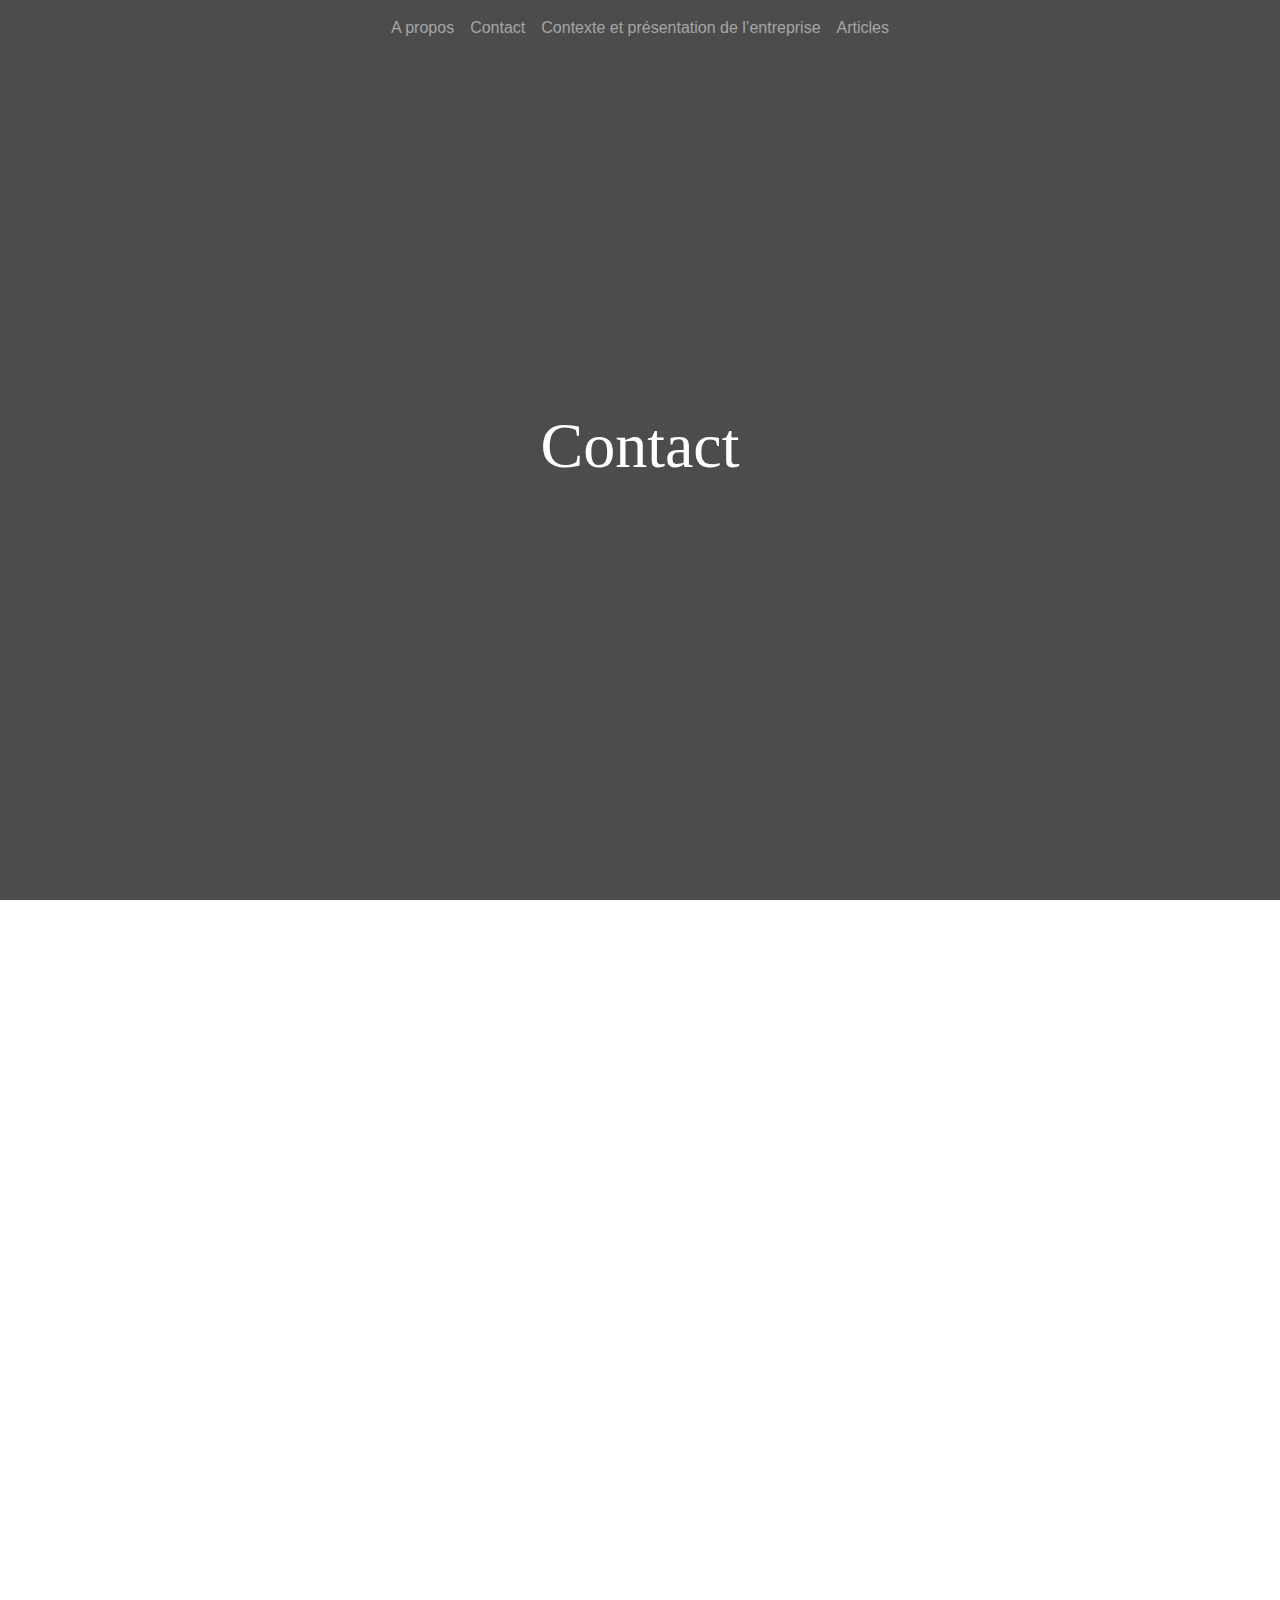
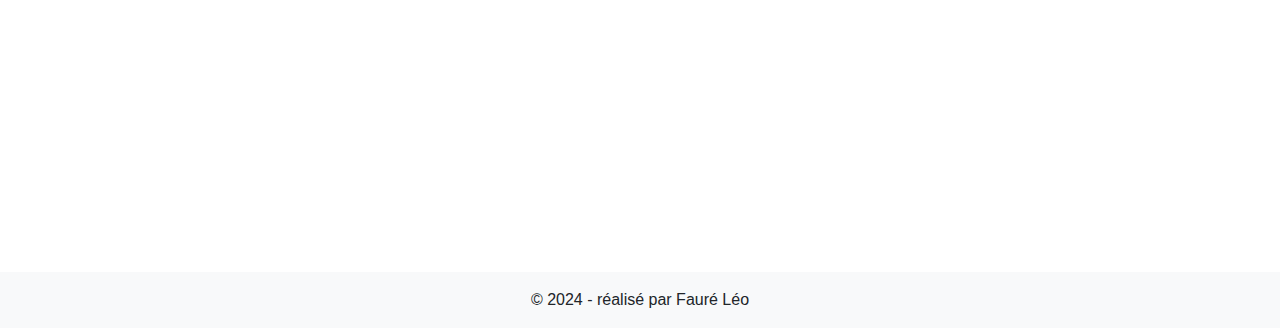
==== src/web/contact.html @ 64feadf0 "add animation js" ====
<!DOCTYPE html>
<html lang="en">
<head>
    <meta charset="UTF-8">
    <meta name="viewport" content="width=device-width, initial-scale=1.0">
    <meta name="description" content="contact de Fauré Léo">
    <title>Contact</title>
    <link href="https://stackpath.bootstrapcdn.com/bootstrap/4.5.2/css/bootstrap.min.css" rel="stylesheet">
    <link rel="stylesheet" href="../css/contact_stylesheet.css">
</head>
<body class="d-flex flex-column min-vh-100">
<header class="header">
    <div class="overlay">
        <div>
            <h1 class="header-title fade-in">Contact</h1>
        </div>
    </div>
    <nav class="navbar navbar-expand-md navbar-dark bg-transparent position-absolute w-100">
        <button class="navbar-toggler" type="button" data-toggle="collapse" data-target="#navbarNav" aria-controls="navbarNav" aria-expanded="false" aria-label="Toggle navigation">
            <span class="navbar-toggler-icon"></span>
        </button>
        <div class="collapse navbar-collapse justify-content-center fade-in" id="navbarNav">
            <ul class="navbar-nav">
                <li class="nav-item">
                    <a class="nav-link" href="../../index.html">A propos</a>
                </li>
                <li class="nav-item">
                    <a class="nav-link" href="contact.html">Contact</a>
                </li>
                <li class="nav-item">
                    <a class="nav-link" href="context.html">Contexte et présentation de l’entreprise</a>
                </li>
                <li class="nav-item">
                    <a class="nav-link" href="ticket.html">Articles</a>
                </li>
            </ul>
        </div>
    </nav>
</header>

<div class="col-md-4 center fade-in">
    <img src="../img/documents/moi.jpg" alt="pdp" class="img-fluid profile-img" height="50px">
</div>

<div class="container my-4 flex-grow-1 fade-in">
    <h2 class="text-center my-4">où me trouver ?</h2>
    <div class="row">
        <div class="col-md-4">
            <a href="tel:+33640212651">
            <div class="widget">
                <img src="../img/icon/phone.png" alt="Phone">
                <p>06 40 21 26 51</p>
            </div>
            </a>
        </div>
        <div class="col-md-4">
            <a href="https://github.com/devilsc0d3" target="_blank">
            <div class="widget">
                <img src="../img/icon/github.png" alt="GitHub">
                <p>GitHub</p>
            </div>
            </a>
        </div>
        <div class="col-md-4">
            <a href="https://www.linkedin.com/public-profile/settings?trk=d_flagship3_profile_self_view_public_profile" target="_blank">
            <div class="widget">
                <img src="../img/icon/linkedin.png" alt="LinkedIn">
                <p>LinkedIn</p>
            </div>
            </a>
        </div>
        <div class="col-md-4">
            <a href="https://www.google.fr/maps/place/3+Rue+Henri+Moissan,+31200+Toulouse/@43.6240384,1.4548992,14z/data=!4m6!3m5!1s0x12aea34cb9381bc3:0x432867796903403d!8m2!3d43.6291571!4d1.4569888!16s%2Fg%2F11c11zjp73?entry=ttu" target="_blank">
            <div class="widget">
                <img src="../img/icon/home.png" alt="Address">
                <p>3 rue Henri Moissan, 31200</p>
            </div>
            </a>
        </div>
        <div class="col-md-4">
            <a href="mailto:faureleo736@gmail.com">
            <div class="widget">
                <img src="../img/icon/mail.png" alt="Address">
                <p>faureleo736@gmail.com</p>
            </div>
            </a>
        </div>
        <div class="col-md-4">
            <a href="https://www.instagram.com/leo.faure/" target="_blank">
                <div class="widget">
                    <img src="../img/icon/instagram.png" alt="Instagram">
                    <p>Instagram</p>
                </div>
            </a>
        </div>
    </div>
</div>
<footer class="bg-light text-center py-3">
    &copy; 2024 - réalisé par Fauré Léo
</footer>
<script src="../animation.js"></script>
<script src="https://code.jquery.com/jquery-3.5.1.slim.min.js"></script>
<script src="https://cdn.jsdelivr.net/npm/@popperjs/core@2.9.2/dist/umd/popper.min.js"></script>
<script src="https://stackpath.bootstrapcdn.com/bootstrap/4.5.2/js/bootstrap.min.js"></script>
</body>
</html>
---- src/css/contact_stylesheet.css ----
.header {
    height: 100vh;
    background: url('../img/background/11.jpg') no-repeat center center/cover;
    position: relative;
}
.overlay {
    position: absolute;
    top: 0;
    left: 0;
    width: 100%;
    height: 100%;
    background-color: rgba(0, 0, 0, 0.7);
    display: flex;
    justify-content: center;
    align-items: center;
    color: white;
    text-align: center;
}
.header-title {
    font-size: 2rem;
}
@media (min-width: 768px) {
    .header-title {
        font-size: 3rem;
    }
}
@media (min-width: 992px) {
    .header-title {
        font-size: 4rem;
    }
}
.widget {
    min-width: 200px;
    text-align: center;
    padding: 20px;
    margin: 20px;
    border-radius: 8px;
    box-shadow: 0 4px 8px rgba(0, 0, 0, 0.1);
    background-color: transparent;
    transition: all 0.3s;
}
.widget img {
    width: 50px;
    height: 50px;
}
a {
    text-decoration: none;
    color: inherit;
    fony-weight: bold;

}

a:hover {
    text-decoration: none;
    color: inherit;
    fony-weight: bold;
}

.widget:hover {
    scale: 1.2;
    text-decoration: none;
    color: inherit;
}

.profile-img {
    border-radius: 50%;
}

.center {
    margin: 50px auto;
}

h1 {
    font-family: "Bauhaus 93", serif;
}

/* CSS for animations */
.fade-in {
    opacity: 0;
    transform: translateY(20px);
    transition: opacity 0.8s ease-out, transform 0.8s ease-out;
}

.fade-in.appear {
    opacity: 1;
    transform: translateY(0);
}
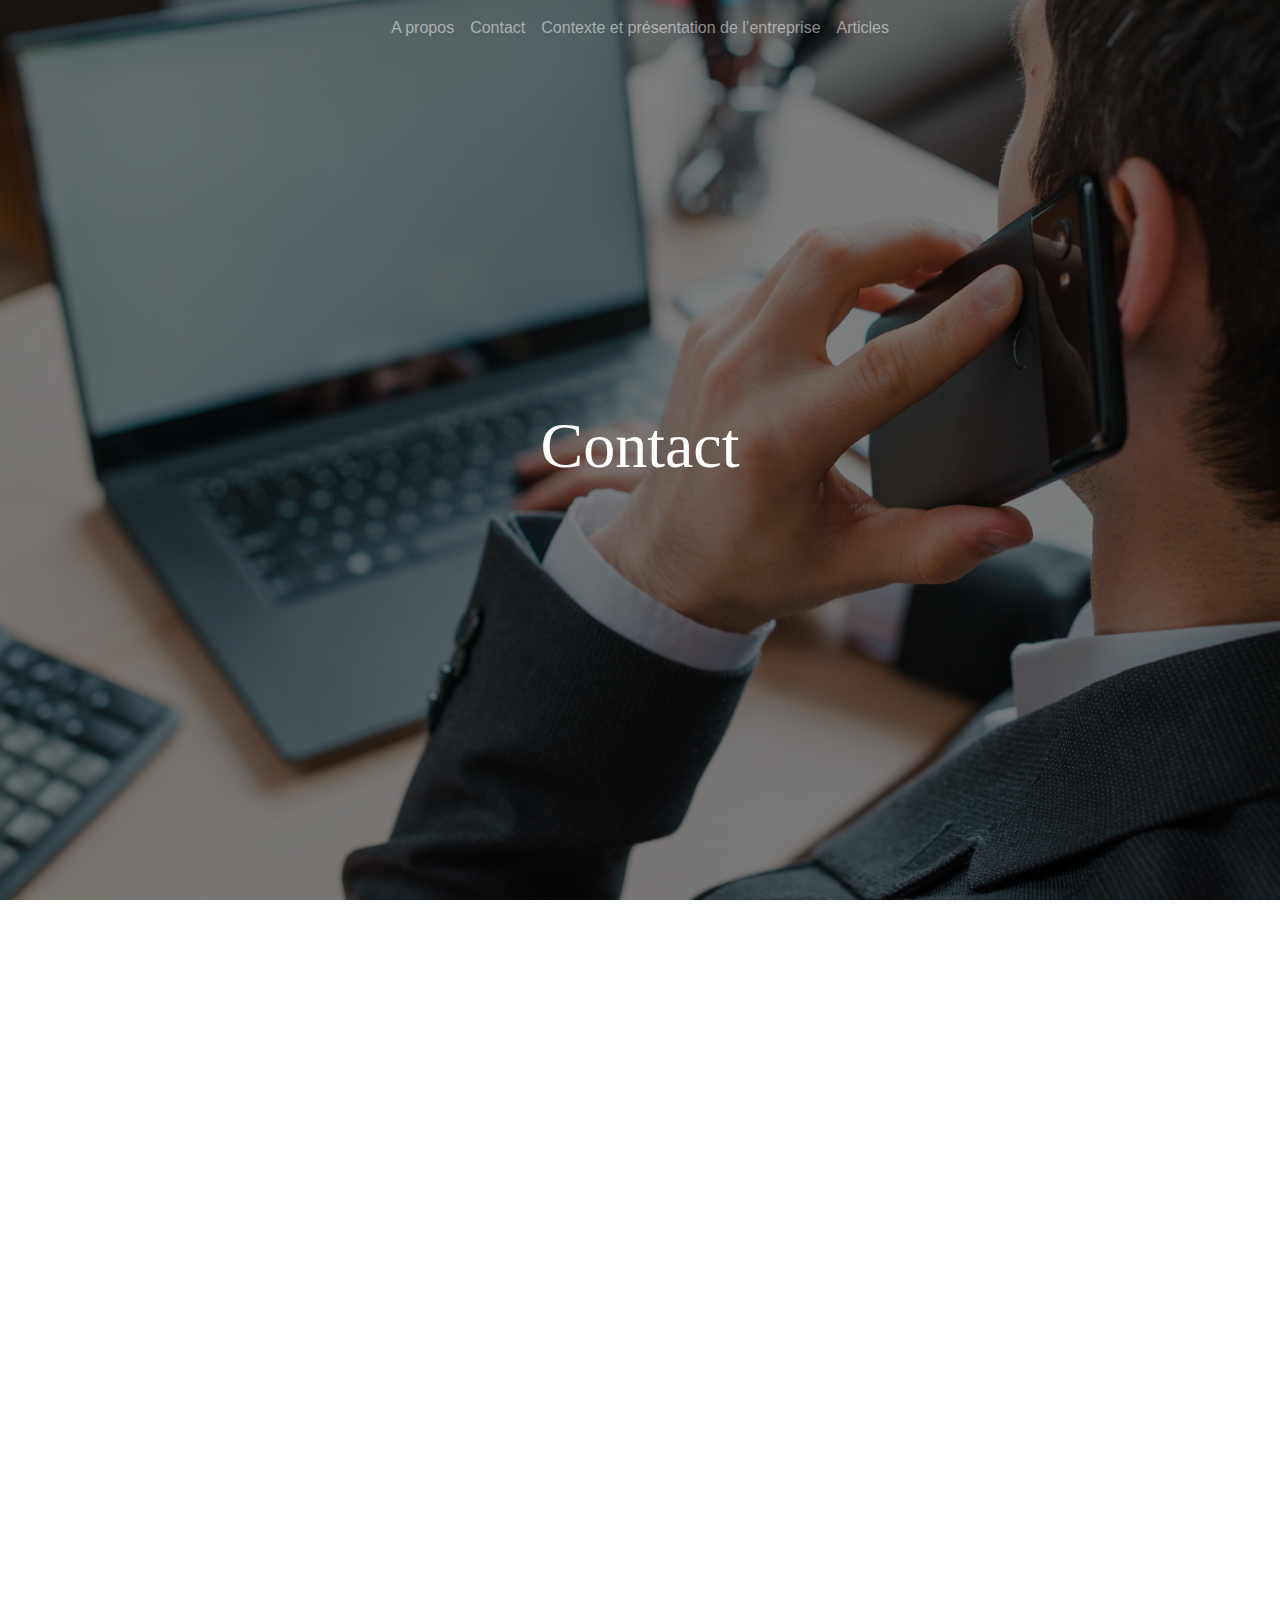
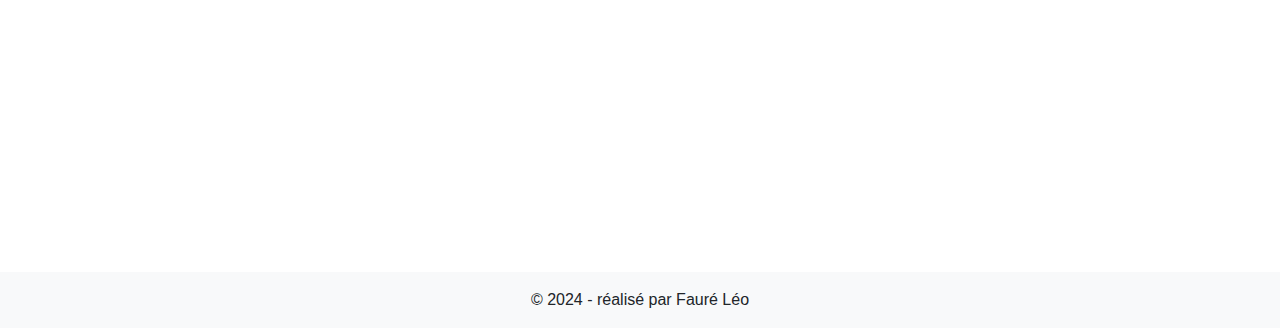
==== commit 8cc8f79a: "fix perf" ====
--- a/src/web/contact.html
+++ b/src/web/contact.html
@@ -5,7 +5,7 @@
     <meta name="viewport" content="width=device-width, initial-scale=1.0">
     <meta name="description" content="contact de Fauré Léo">
     <title>Contact</title>
-    <link href="https://stackpath.bootstrapcdn.com/bootstrap/4.5.2/css/bootstrap.min.css" rel="stylesheet">
+    <link href="https://stackpath.bootstrapcdn.com/bootstrap/4.5.2/css/bootstrap.min.css" rel="stylesheet" media="print" onload="this.media='all'">
     <link rel="stylesheet" href="../css/contact_stylesheet.css">
 </head>
 <body class="d-flex flex-column min-vh-100">
@@ -16,7 +16,8 @@
         </div>
     </div>
     <nav class="navbar navbar-expand-md navbar-dark bg-transparent position-absolute w-100">
-        <button class="navbar-toggler" type="button" data-toggle="collapse" data-target="#navbarNav" aria-controls="navbarNav" aria-expanded="false" aria-label="Toggle navigation">
+        <button class="navbar-toggler" type="button" data-toggle="collapse" data-target="#navbarNav"
+                aria-controls="navbarNav" aria-expanded="false" aria-label="Toggle navigation">
             <span class="navbar-toggler-icon"></span>
         </button>
         <div class="collapse navbar-collapse justify-content-center fade-in" id="navbarNav">
@@ -39,7 +40,7 @@
 </header>
 
 <div class="col-md-4 center fade-in">
-    <img src="../img/documents/moi.jpg" alt="pdp" class="img-fluid profile-img" height="50px">
+    <img src="../img/documents/moi.jpg" alt="pdp" class="img-fluid profile-img h-50p"  loading="lazy">
 </div>
 
 <div class="container my-4 flex-grow-1 fade-in">
@@ -47,42 +48,44 @@
     <div class="row">
         <div class="col-md-4">
             <a href="tel:+33640212651">
-            <div class="widget">
-                <img src="../img/icon/phone.png" alt="Phone">
-                <p>06 40 21 26 51</p>
-            </div>
+                <div class="widget">
+                    <img src="../img/icon/phone.png" alt="Phone">
+                    <p>06 40 21 26 51</p>
+                </div>
             </a>
         </div>
         <div class="col-md-4">
             <a href="https://github.com/devilsc0d3" target="_blank">
-            <div class="widget">
-                <img src="../img/icon/github.png" alt="GitHub">
-                <p>GitHub</p>
-            </div>
+                <div class="widget">
+                    <img src="../img/icon/github.png" alt="GitHub">
+                    <p>GitHub</p>
+                </div>
             </a>
         </div>
         <div class="col-md-4">
-            <a href="https://www.linkedin.com/public-profile/settings?trk=d_flagship3_profile_self_view_public_profile" target="_blank">
-            <div class="widget">
-                <img src="../img/icon/linkedin.png" alt="LinkedIn">
-                <p>LinkedIn</p>
-            </div>
+            <a href="https://www.linkedin.com/public-profile/settings?trk=d_flagship3_profile_self_view_public_profile"
+               target="_blank">
+                <div class="widget">
+                    <img src="../img/icon/linkedin.png" alt="LinkedIn">
+                    <p>LinkedIn</p>
+                </div>
             </a>
         </div>
         <div class="col-md-4">
-            <a href="https://www.google.fr/maps/place/3+Rue+Henri+Moissan,+31200+Toulouse/@43.6240384,1.4548992,14z/data=!4m6!3m5!1s0x12aea34cb9381bc3:0x432867796903403d!8m2!3d43.6291571!4d1.4569888!16s%2Fg%2F11c11zjp73?entry=ttu" target="_blank">
-            <div class="widget">
-                <img src="../img/icon/home.png" alt="Address">
-                <p>3 rue Henri Moissan, 31200</p>
-            </div>
+            <a href="https://www.google.fr/maps/place/3+Rue+Henri+Moissan,+31200+Toulouse/@43.6240384,1.4548992,14z/data=!4m6!3m5!1s0x12aea34cb9381bc3:0x432867796903403d!8m2!3d43.6291571!4d1.4569888!16s%2Fg%2F11c11zjp73?entry=ttu"
+               target="_blank">
+                <div class="widget">
+                    <img src="../img/icon/home.png" alt="Address">
+                    <p>3 rue Henri Moissan, 31200</p>
+                </div>
             </a>
         </div>
         <div class="col-md-4">
             <a href="mailto:faureleo736@gmail.com">
-            <div class="widget">
-                <img src="../img/icon/mail.png" alt="Address">
-                <p>faureleo736@gmail.com</p>
-            </div>
+                <div class="widget">
+                    <img src="../img/icon/mail.png" alt="Address">
+                    <p>faureleo736@gmail.com</p>
+                </div>
             </a>
         </div>
         <div class="col-md-4">
--- a/src/css/contact_stylesheet.css
+++ b/src/css/contact_stylesheet.css
@@ -1,34 +1,39 @@
 .header {
     height: 100vh;
-    background: url('../img/background/11.jpg') no-repeat center center/cover;
+    background: url('../img/background/contact.jpg') no-repeat center center/cover;
     position: relative;
 }
+
 .overlay {
     position: absolute;
     top: 0;
     left: 0;
     width: 100%;
     height: 100%;
-    background-color: rgba(0, 0, 0, 0.7);
+    background-color: rgba(0, 0, 0, 0.5);
     display: flex;
     justify-content: center;
     align-items: center;
     color: white;
     text-align: center;
 }
+
 .header-title {
     font-size: 2rem;
 }
+
 @media (min-width: 768px) {
     .header-title {
         font-size: 3rem;
     }
 }
+
 @media (min-width: 992px) {
     .header-title {
         font-size: 4rem;
     }
 }
+
 .widget {
     min-width: 200px;
     text-align: center;
@@ -39,10 +44,12 @@
     background-color: transparent;
     transition: all 0.3s;
 }
+
 .widget img {
     width: 50px;
     height: 50px;
 }
+
 a {
     text-decoration: none;
     color: inherit;
@@ -84,4 +91,8 @@
 .fade-in.appear {
     opacity: 1;
     transform: translateY(0);
+}
+
+.h-50px {
+    height: 50px;
 }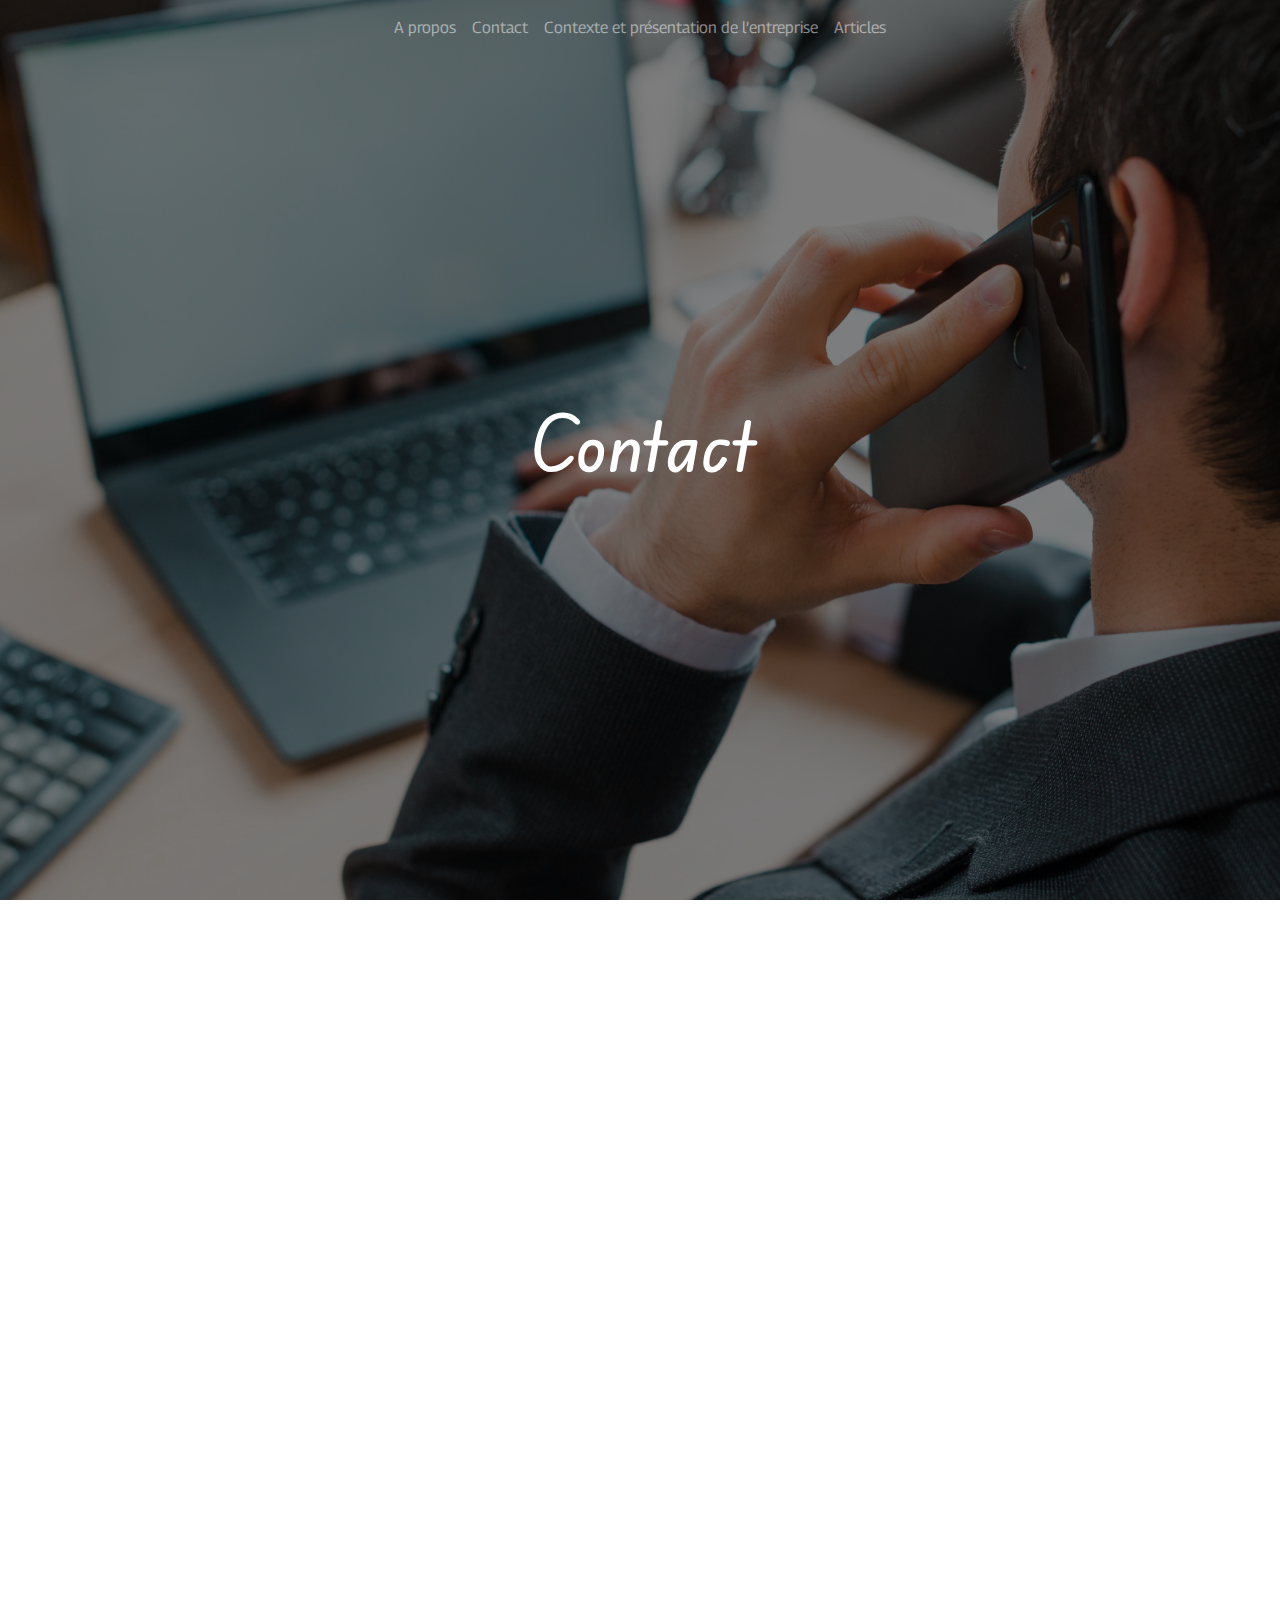
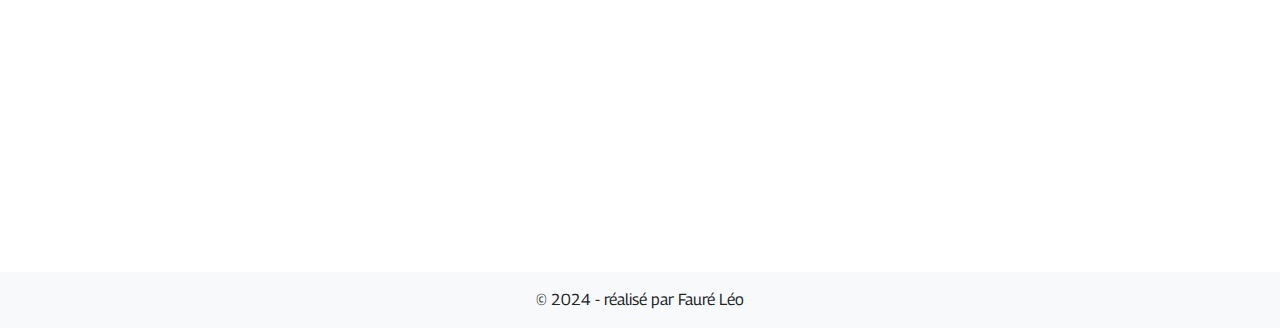
==== commit b43b7f31: "fix" ====
--- a/src/web/contact.html
+++ b/src/web/contact.html
@@ -47,14 +47,6 @@
     <h2 class="text-center my-4">où me trouver ?</h2>
     <div class="row">
         <div class="col-md-4">
-            <a href="tel:+33640212651">
-                <div class="widget">
-                    <img src="../img/icon/phone.png" alt="Phone">
-                    <p>06 40 21 26 51</p>
-                </div>
-            </a>
-        </div>
-        <div class="col-md-4">
             <a href="https://github.com/devilsc0d3" target="_blank">
                 <div class="widget">
                     <img src="../img/icon/github.png" alt="GitHub">
@@ -76,7 +68,7 @@
                target="_blank">
                 <div class="widget">
                     <img src="../img/icon/home.png" alt="Address">
-                    <p>3 rue Henri Moissan, 31200</p>
+                    <p>Toulouse, France</p>
                 </div>
             </a>
         </div>
--- a/src/css/contact_stylesheet.css
+++ b/src/css/contact_stylesheet.css
@@ -1,3 +1,11 @@
+@import url('https://fonts.googleapis.com/css2?family=M+PLUS+Rounded+1c&display=swap');
+@import url('https://fonts.googleapis.com/css2?family=Calistoga&family=Edu+AU+VIC+WA+NT+Hand:wght@400..700&family=Georama:ital,wght@0,100..900;1,100..900&family=M+PLUS+Rounded+1c&display=swap');
+
+body {
+    font-family: "Georama", sans-serif;
+    font-weight: 400;
+}
+
 .header {
     height: 100vh;
     background: url('../img/background/contact.jpg') no-repeat center center/cover;
@@ -78,10 +86,9 @@
 }
 
 h1 {
-    font-family: "Bauhaus 93", serif;
+    font-family: "Edu AU VIC WA NT Hand", cursive;
 }
 
-/* CSS for animations */
 .fade-in {
     opacity: 0;
     transform: translateY(20px);
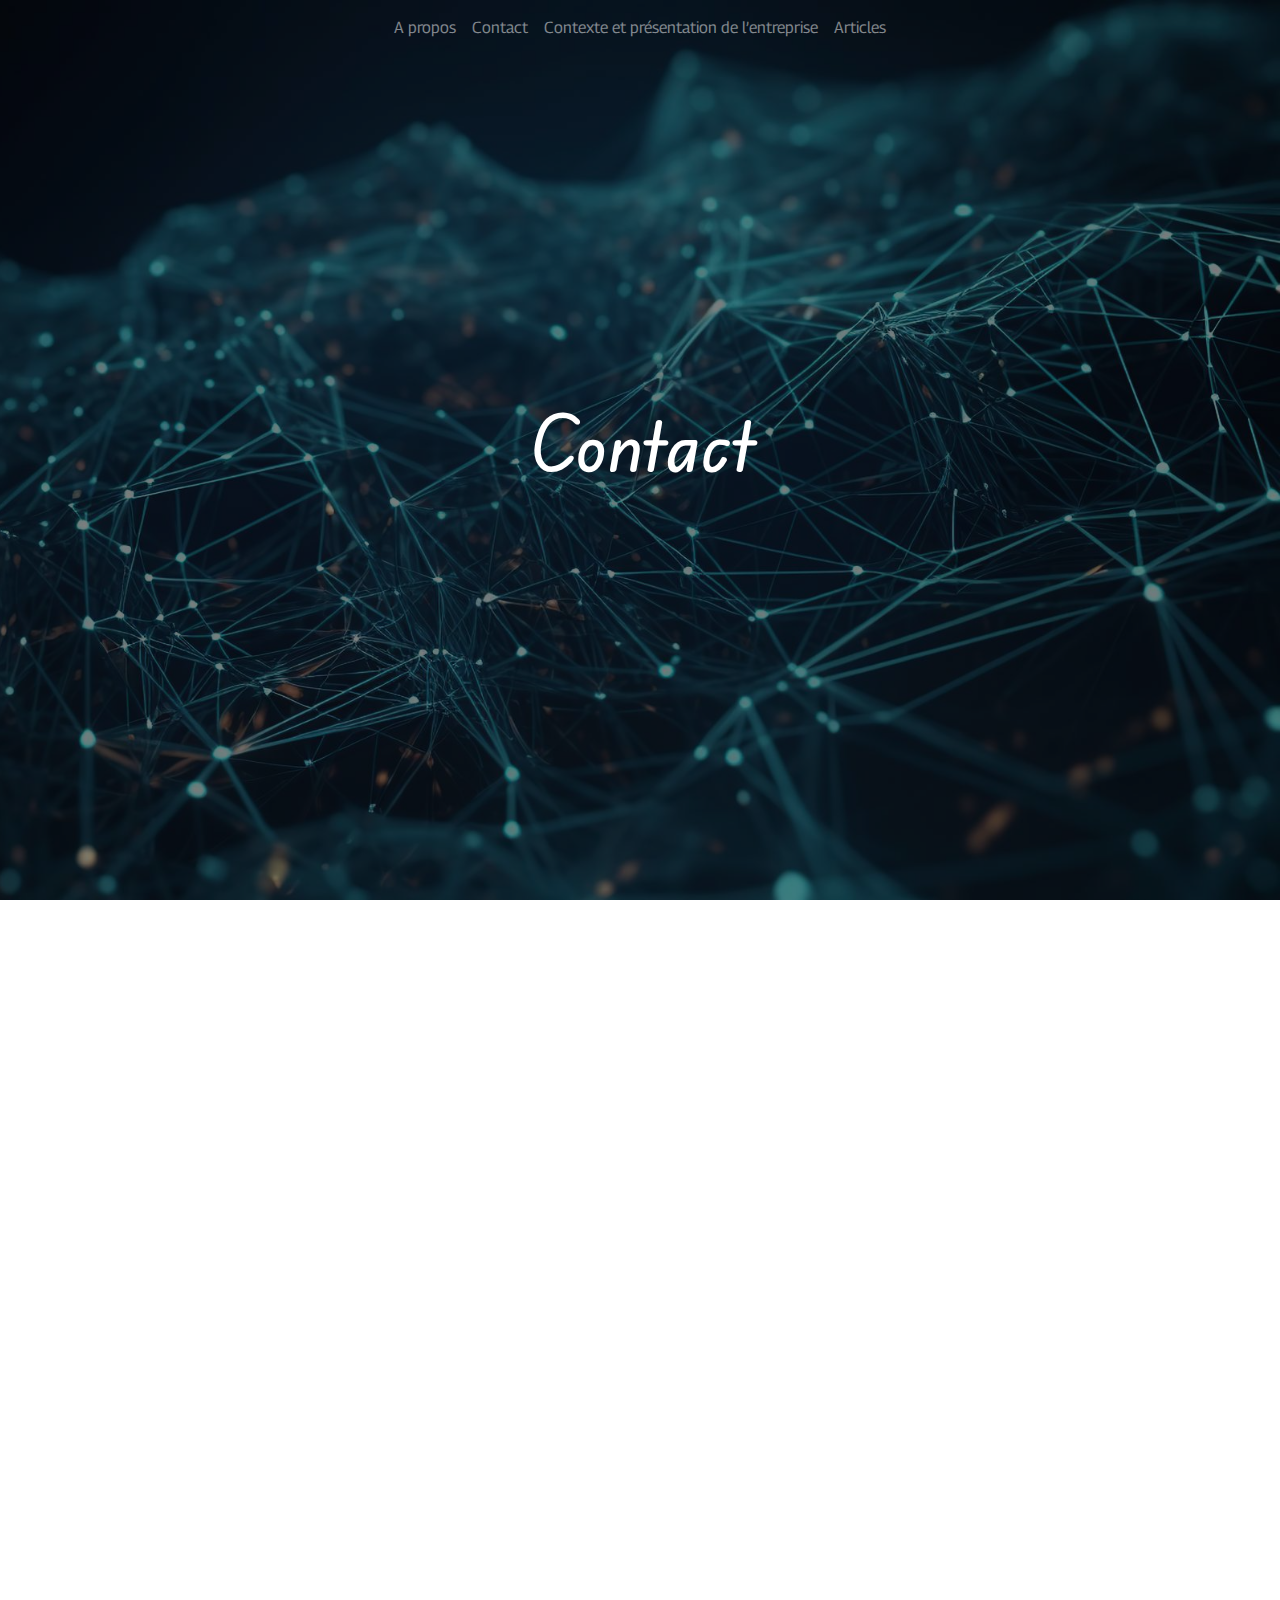
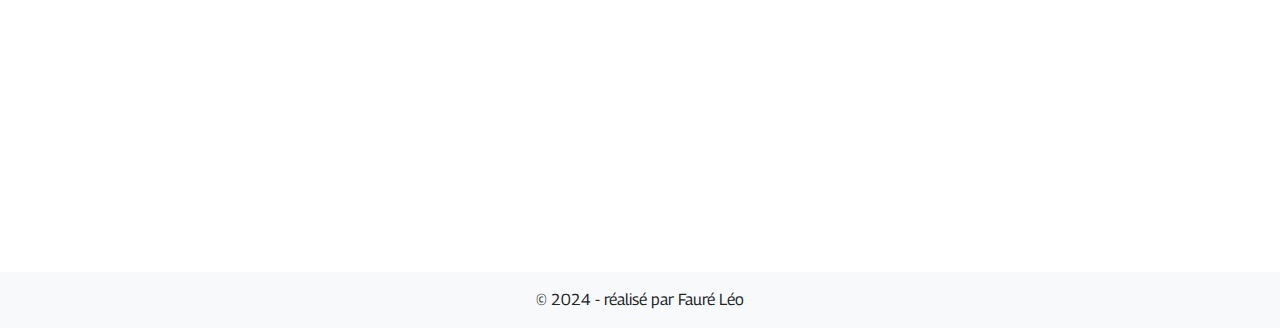
==== commit 54105f01: "fix padding" ====
--- a/src/web/contact.html
+++ b/src/web/contact.html
@@ -40,7 +40,7 @@
 </header>
 
 <div class="col-md-4 center fade-in">
-    <img src="../img/documents/moi.jpg" alt="pdp" class="img-fluid profile-img h-50p"  loading="lazy">
+    <img src="../img/documents/moi.jpg" alt="pdp" class="img-fluid profile-img h-50p cv-section"  loading="lazy">
 </div>
 
 <div class="container my-4 flex-grow-1 fade-in">
@@ -64,7 +64,7 @@
             </a>
         </div>
         <div class="col-md-4">
-            <a href="https://www.google.fr/maps/place/3+Rue+Henri+Moissan,+31200+Toulouse/@43.6240384,1.4548992,14z/data=!4m6!3m5!1s0x12aea34cb9381bc3:0x432867796903403d!8m2!3d43.6291571!4d1.4569888!16s%2Fg%2F11c11zjp73?entry=ttu"
+            <a href="https://www.google.fr/maps/place/Toulouse/@43.6006737,1.3504427,12z/data=!3m1!4b1!4m6!3m5!1s0x12aebb6fec7552ff:0x406f69c2f411030!8m2!3d43.6048462!4d1.442848!16zL20vMGNiaGg?entry=ttu"
                target="_blank">
                 <div class="widget">
                     <img src="../img/icon/home.png" alt="Address">
--- a/src/css/contact_stylesheet.css
+++ b/src/css/contact_stylesheet.css
@@ -8,7 +8,7 @@
 
 .header {
     height: 100vh;
-    background: url('../img/background/contact.jpg') no-repeat center center/cover;
+    background: url('../img/background/595.jpg') no-repeat right center/cover;
     position: relative;
 }
 
@@ -102,4 +102,9 @@
 
 .h-50px {
     height: 50px;
+}
+
+.cv-section {
+    text-align: center;
+    box-shadow: 0 4px 6px rgba(0, 0, 0, 0.1); /* Adding shadow */
 }